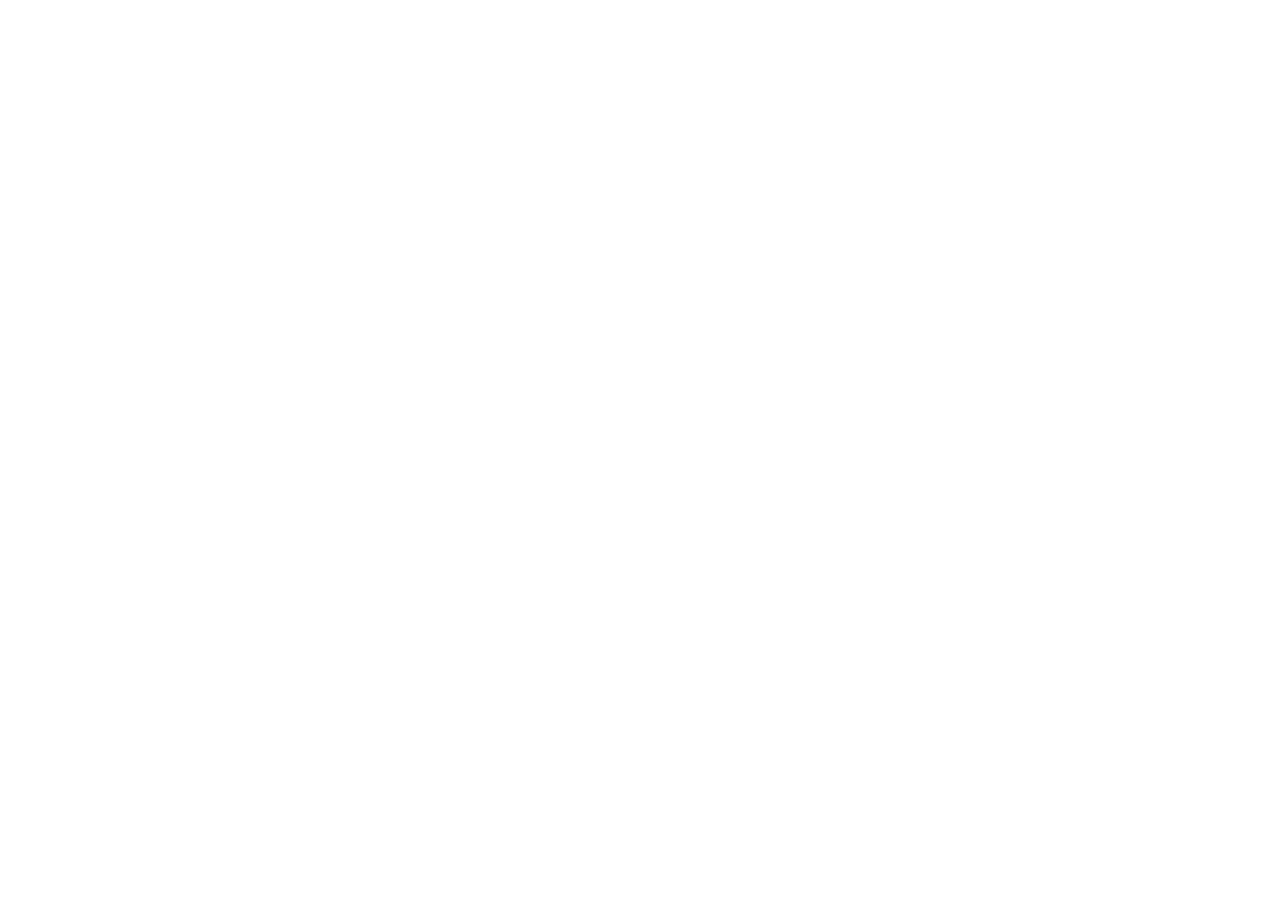
==== index.html @ 398bcf29 "Added main structure of the page" ====
<!DOCTYPE html>
<html>
    <head>
        <title></title>
    </head>

    <body>
        <!--gmail, images, apps, notifications, google+ buttons-->
        <div class="container" id="top">
            <div class="toplabel" id="gmail">

            </div>

            <div class="toplabel" id="images">

            </div>

            <div class="topbutton" id="apps">

            </div>

            <div class="topbutton" id="notifications">

            </div>

            <div class="topbutton" id="google+">

            </div>
        </div>

        <!--logo, country logo, search bar, voice search, search-with-google
        and i-feel-lucky buttons and language-->
        <div class="container" id="maincontent">

        </div>

        <!--publicity, business, about, privacy, conditions, preferences-->
        <div class="container" id="footer">

        </div>
    </body>
</html>
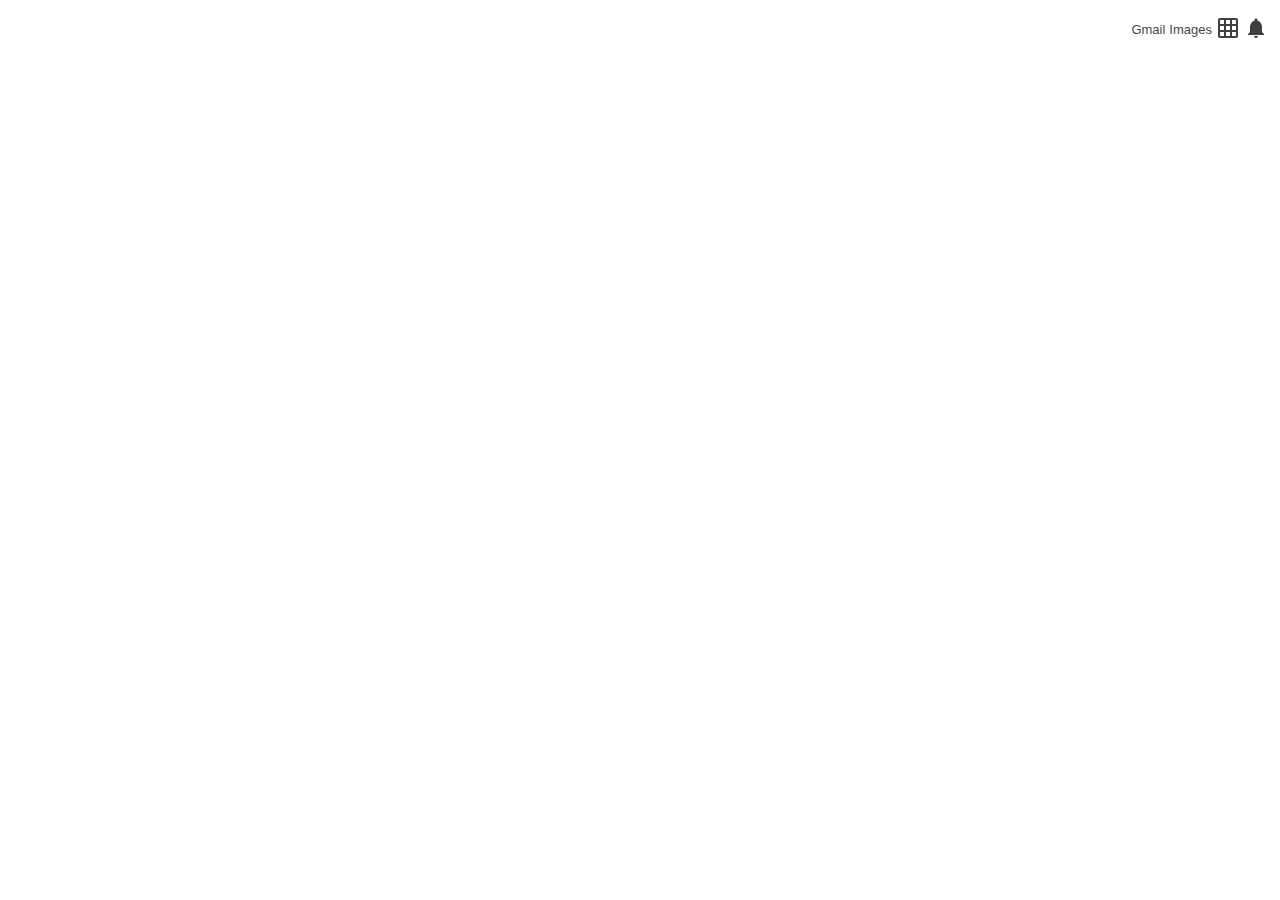
==== commit 23137ba7: "Trying to make the top bar" ====
--- a/index.html
+++ b/index.html
@@ -1,30 +1,41 @@
 <!DOCTYPE html>
 <html>
     <head>
-        <title></title>
+        <title>Google Test</title>
+        <link rel="stylesheet" type="text/css" href="style.css" />
     </head>
 
     <body>
         <!--gmail, images, apps, notifications, google+ buttons-->
         <div class="container" id="top">
-            <div class="toplabel" id="gmail">
+            <div class="container" id="topgrid">
+                <div class="toplabel" id="gmail">
+                    <a href="https://www.google.com">
+                        Gmail
+                    </a>
+                </div>
 
-            </div>
+                <div class="toplabel" id="images">
+                    <a href="https://www.images.google.com">
+                        Images
+                    </a>
+                </div>
 
-            <div class="toplabel" id="images">
+                <div class="topbutton" >
+                    <a href="https://www.youtube.com" id="appslink">
+                        <img src="images/ic_grid_24px.svg" />
+                    </a>
+                </div>
 
-            </div>
+                <div class="topbutton" id="notifications">
+                    <a href="https://www.youtube.com" id="notificationsbutton">
+                        <img src="images/ic_notifications_24px.svg" />
+                    </a>
+                </div>
 
-            <div class="topbutton" id="apps">
+                <div class="topbutton" id="google+">
 
-            </div>
-
-            <div class="topbutton" id="notifications">
-
-            </div>
-
-            <div class="topbutton" id="google+">
-
+                </div>
             </div>
         </div>
 
--- a/style.css
+++ b/style.css
@@ -0,0 +1,62 @@
+body {
+    background-color: white;
+    color: #222;
+}
+
+div {
+    border: none;
+    display: block;
+}
+
+a {
+    display: inline-block;
+    opacity: .75;
+    text-decoration: none;
+    color: black;
+    font-size: 13px;
+    font-family: arial, sans-serif;
+    vertical-align: middle;
+}
+
+a:hover {
+    text-decoration: underline;
+}
+
+.container {
+    border: none;
+}
+
+#top {
+    position: relative;
+    background-color: white;
+    top: 8px;
+    width: 100%;
+}
+
+#topgrid {
+    background-color: white
+    min-width: 256px;
+    float: right;
+    display: inline;
+}
+
+.toplabel {
+    text-align: right;
+    display: inline-block;
+}
+
+.topbutton {
+    display: inline-block;
+}
+
+.gmail {
+    float: left;
+    margin-right: 16px;
+    margin-top: 10px;
+}
+
+.images {
+    float: left;
+    margin-right: 16px;
+    margin-top: 10px;
+}
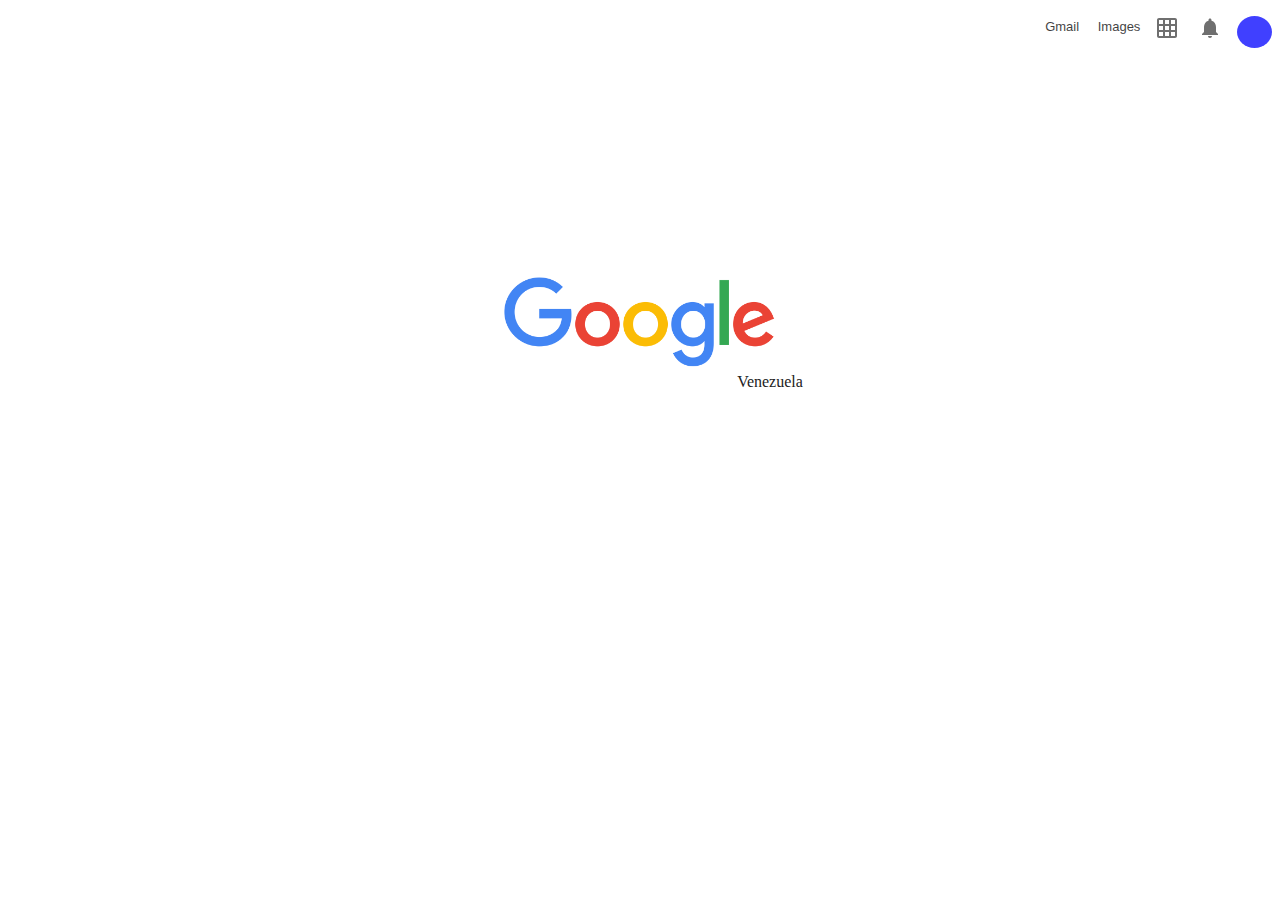
==== commit 11f59091: "Logo" ====
--- a/index.html
+++ b/index.html
@@ -6,48 +6,61 @@
     </head>
 
     <body>
-        <!--gmail, images, apps, notifications, google+ buttons-->
-        <div class="container" id="top">
-            <div class="container" id="topgrid">
-                <div class="toplabel" id="gmail">
-                    <a href="https://www.google.com">
-                        Gmail
-                    </a>
-                </div>
+        <div class="page">
+            <!--gmail, images, apps, notifications, google+ buttons-->
+            <div class="container" id="top">
+                <div class="container" id="topgrid">
+                    <div class="labelcontainer">
+                        <div class="toplabel" id="gmail">
+                            <a href="https://www.google.com">
+                                Gmail
+                            </a>
+                        </div>
 
-                <div class="toplabel" id="images">
-                    <a href="https://www.images.google.com">
-                        Images
-                    </a>
-                </div>
+                        <div class="toplabel" id="images">
+                            <a href="https://www.images.google.com">
+                                Images
+                            </a>
+                        </div>
+                    </div>
 
-                <div class="topbutton" >
-                    <a href="https://www.youtube.com" id="appslink">
-                        <img src="images/ic_grid_24px.svg" />
-                    </a>
-                </div>
+                    <div class="buttoncontainer">
+                        <div class="topbutton" id="grid">
+                            <a href="https://www.youtube.com">
+                                <img src="images/ic_grid_24px.svg" />
+                            </a>
+                        </div>
 
-                <div class="topbutton" id="notifications">
-                    <a href="https://www.youtube.com" id="notificationsbutton">
-                        <img src="images/ic_notifications_24px.svg" />
-                    </a>
-                </div>
+                        <div class="topbutton" id="notifications">
+                            <a href="https://www.youtube.com">
+                                <img src="images/ic_notifications_24px.svg" />
+                            </a>
+                        </div>
 
-                <div class="topbutton" id="google+">
+                        <div class="topbutton" id="google">
+                            <a href="https://www.9gag.com" id="accountlink">
 
+                            </a>
+                        </div>
+                    </div>
                 </div>
             </div>
-        </div>
 
-        <!--logo, country logo, search bar, voice search, search-with-google
-        and i-feel-lucky buttons and language-->
-        <div class="container" id="maincontent">
+            <!--logo, country logo, search bar, voice search, search-with-google
+            and i-feel-lucky buttons and language-->
+            <div class="container" id="content">
+                <div class="container" id="logo">
+                    <img src="images/logo.svg.png" id="googlelogo" />
+                    <div class="sublogo">
+                        Venezuela
+                    </div>
+                </div>
+            </div>
 
-        </div>
+            <!--publicity, business, about, privacy, conditions, preferences-->
+            <div class="container" id="footer">
 
-        <!--publicity, business, about, privacy, conditions, preferences-->
-        <div class="container" id="footer">
-
+            </div>
         </div>
     </body>
 </html>
--- a/style.css
+++ b/style.css
@@ -9,7 +9,7 @@
 }
 
 a {
-    display: inline-block;
+    display: inline;
     opacity: .75;
     text-decoration: none;
     color: black;
@@ -22,6 +22,10 @@
     text-decoration: underline;
 }
 
+.page {
+    display: block;
+}
+
 .container {
     border: none;
 }
@@ -30,6 +34,7 @@
     position: relative;
     background-color: white;
     top: 8px;
+    height: 100px;
     width: 100%;
 }
 
@@ -37,26 +42,62 @@
     background-color: white
     min-width: 256px;
     float: right;
+    top: 8px;
     display: inline;
+    vertical-align: middle;
+}
+
+.labelcontainer {
+    float: left;
 }
 
 .toplabel {
     text-align: right;
-    display: inline-block;
+    display: inline;
+    padding-right: 15px;
+}
+
+.buttoncontainer {
+    float: right;
 }
 
 .topbutton {
-    display: inline-block;
+    opacity: .75;
+    display: inline;
+    padding-right: 15px;
 }
 
-.gmail {
-    float: left;
-    margin-right: 16px;
-    margin-top: 10px;
+#google {
+    height: 32px;
+    width: 20px;
+    float: right;
+    border-radius: 50%;
+    background-color: blue;
+    color: blue;
+    padding-right: 15px;
 }
 
-.images {
-    float: left;
-    margin-right: 16px;
-    margin-top: 10px;
+#content {
+    width: 100%;
+    margin-top: 89px;
+    height: 239px;
+    display: block;
+    clear: both;
+    text-align: center;
 }
+
+#logo {
+    padding-top: 80px;
+    clear: both;
+}
+
+#googlelogo {
+    width: 272px;
+    height: 92px;
+    clear: both;
+}
+
+.sublogo {
+    position: relative;
+    left: 130px;
+}
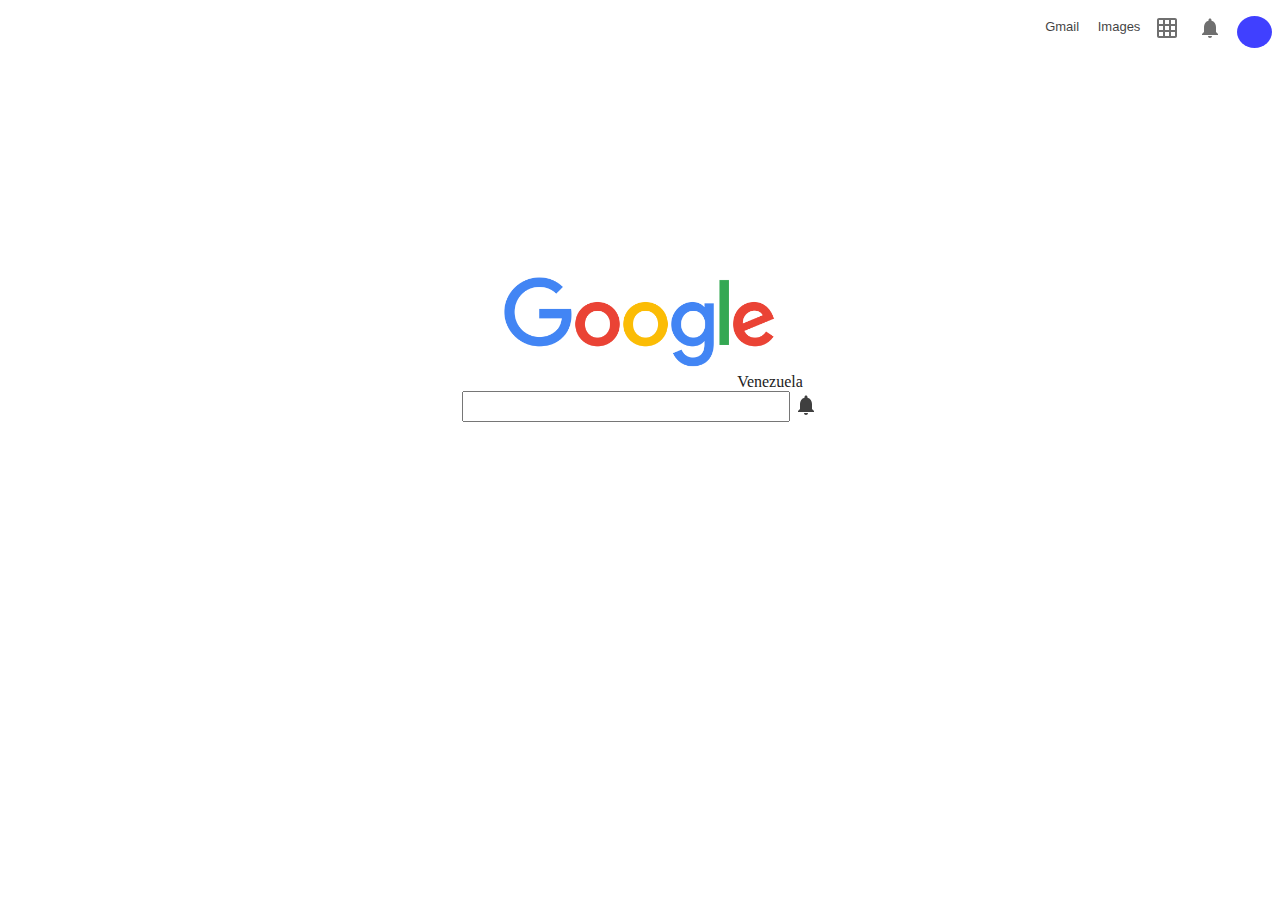
==== commit 82fc9a97: "Search bar an voice search" ====
--- a/index.html
+++ b/index.html
@@ -55,6 +55,24 @@
                         Venezuela
                     </div>
                 </div>
+
+                <div class="container searchfields">
+                    <div class="container" id="searchinput">
+                        <div class="container search">
+                            <form action="" method="get" id="searchbar">
+                                <input id="usersearch" type="text" />
+                            </form>
+                        </div>
+
+                        <div class="container search">
+                            <a href="">
+                                <img src="images/ic_notifications_24px.svg"
+                                    id="voicesearch"/>
+                            </a>
+                        </div>
+                    </div>
+                </div>
+
             </div>
 
             <!--publicity, business, about, privacy, conditions, preferences-->
--- a/style.css
+++ b/style.css
@@ -94,10 +94,23 @@
 #googlelogo {
     width: 272px;
     height: 92px;
-    clear: both;
 }
 
 .sublogo {
     position: relative;
     left: 130px;
 }
+
+#searchfields {
+    clear: both;
+}
+
+.search {
+    display: inline-block;
+    vertical-align: middle;
+}
+
+#usersearch {
+    width: 320px;
+    height: 25px;
+}
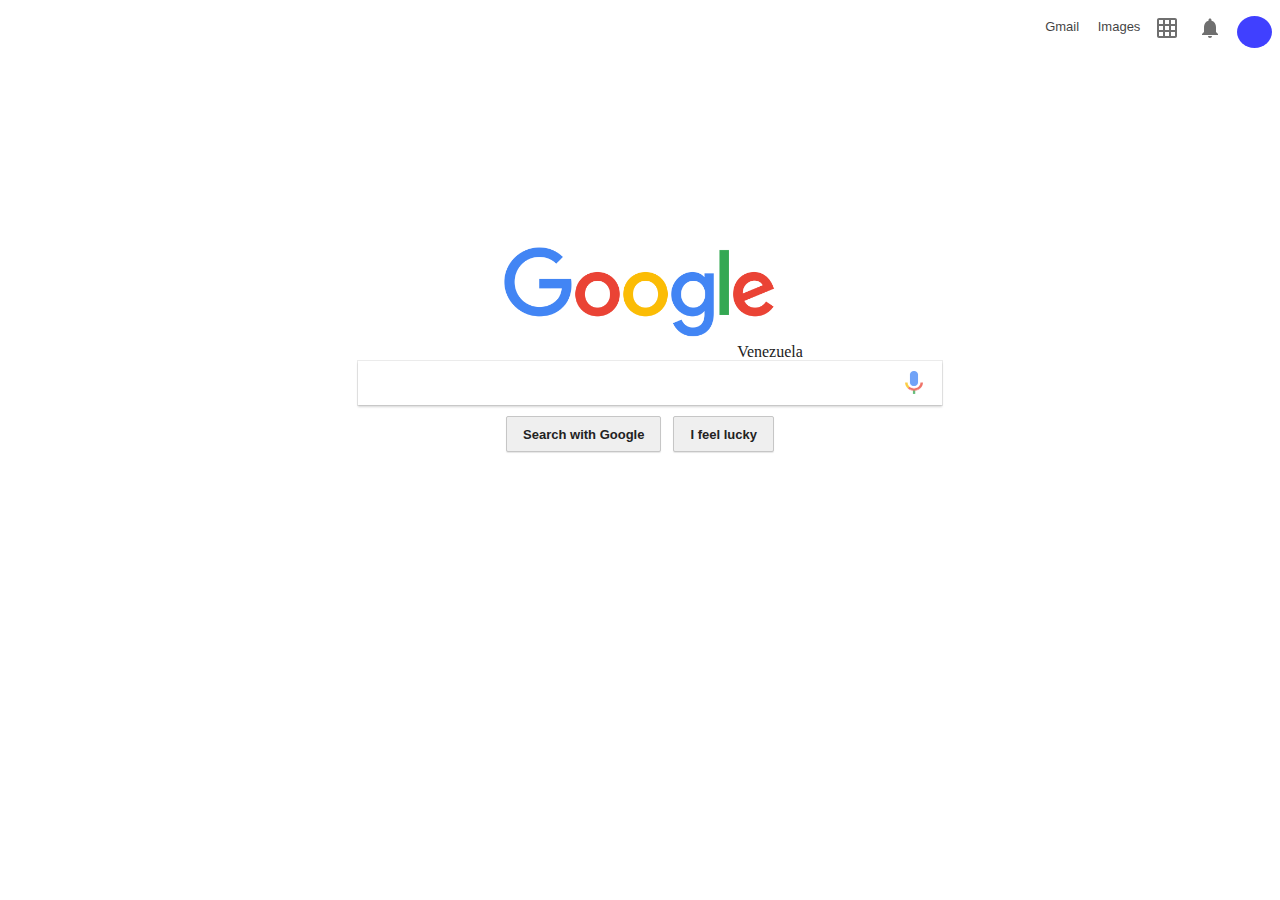
==== commit bde78041: "Added search bar" ====
--- a/index.html
+++ b/index.html
@@ -1,84 +1,91 @@
 <!DOCTYPE html>
 <html>
-    <head>
-        <title>Google Test</title>
-        <link rel="stylesheet" type="text/css" href="style.css" />
-    </head>
 
-    <body>
-        <div class="page">
-            <!--gmail, images, apps, notifications, google+ buttons-->
-            <div class="container" id="top">
-                <div class="container" id="topgrid">
-                    <div class="labelcontainer">
-                        <div class="toplabel" id="gmail">
-                            <a href="https://www.google.com">
+<head>
+    <title>Google Test</title>
+    <link rel="stylesheet" type="text/css" href="style.css" />
+</head>
+
+<body>
+    <div class="page">
+        <!--gmail, images, apps, notifications, google+ buttons-->
+        <div class="container" id="top">
+            <div class="container" id="topgrid">
+                <div class="labelcontainer">
+                    <div class="toplabel" id="gmail">
+                        <a href="https://www.google.com">
                                 Gmail
                             </a>
-                        </div>
+                    </div>
 
-                        <div class="toplabel" id="images">
-                            <a href="https://www.images.google.com">
+                    <div class="toplabel" id="images">
+                        <a href="https://www.images.google.com">
                                 Images
                             </a>
-                        </div>
+                    </div>
+                </div>
+
+                <div class="buttoncontainer">
+                    <div class="topbutton" id="grid">
+                        <a href="https://www.youtube.com">
+                            <img src="images/ic_grid_24px.svg" />
+                        </a>
                     </div>
 
-                    <div class="buttoncontainer">
-                        <div class="topbutton" id="grid">
-                            <a href="https://www.youtube.com">
-                                <img src="images/ic_grid_24px.svg" />
-                            </a>
-                        </div>
+                    <div class="topbutton" id="notifications">
+                        <a href="https://www.youtube.com">
+                            <img src="images/ic_notifications_24px.svg" />
+                        </a>
+                    </div>
 
-                        <div class="topbutton" id="notifications">
-                            <a href="https://www.youtube.com">
-                                <img src="images/ic_notifications_24px.svg" />
-                            </a>
-                        </div>
+                    <div class="topbutton" id="google">
+                        <a href="https://www.9gag.com" id="accountlink">
 
-                        <div class="topbutton" id="google">
-                            <a href="https://www.9gag.com" id="accountlink">
+                        </a>
+                    </div>
+                </div>
+            </div>
+        </div>
 
-                            </a>
-                        </div>
+        <!--logo, country logo, search bar, voice search, search-with-google
+            and i-feel-lucky buttons and language-->
+        <div class="container" id="content">
+            <div class="container" id="logo">
+                <img src="images/logo.svg.png" id="googlelogo" />
+                <div class="sublogo">
+                    Venezuela
+                </div>
+            </div>
+
+            <div class="container searchfields">
+                <div class="container" id="searchinput">
+                    <div class="container search">
+                        <form action="" method="get" id="searchbar">
+                            <input id="usersearch" type="text" />
+                        </form>
+                    </div>
+
+                    <div class="container search">
+                        <a href="">
+                            <img src="images/ic_microphone_logo.png" id="voicesearch" />
+                        </a>
                     </div>
                 </div>
             </div>
 
-            <!--logo, country logo, search bar, voice search, search-with-google
-            and i-feel-lucky buttons and language-->
-            <div class="container" id="content">
-                <div class="container" id="logo">
-                    <img src="images/logo.svg.png" id="googlelogo" />
-                    <div class="sublogo">
-                        Venezuela
-                    </div>
-                </div>
-
-                <div class="container searchfields">
-                    <div class="container" id="searchinput">
-                        <div class="container search">
-                            <form action="" method="get" id="searchbar">
-                                <input id="usersearch" type="text" />
-                            </form>
-                        </div>
-
-                        <div class="container search">
-                            <a href="">
-                                <img src="images/ic_notifications_24px.svg"
-                                    id="voicesearch"/>
-                            </a>
-                        </div>
-                    </div>
-                </div>
-
-            </div>
-
-            <!--publicity, business, about, privacy, conditions, preferences-->
-            <div class="container" id="footer">
-
+            <div class="container" id="searchbuttons">
+                <center>
+                    <input value="Search with Google" name="btnS" type="submit">
+                    <input value="I feel lucky" name="btnL" type="submit">
+                </center>
             </div>
         </div>
-    </body>
+
+        <!--publicity, business, about, privacy, conditions, preferences-->
+        <footer class="container" id="footer">
+
+        </footer>
+    </div>
+</body>
+
 </html>
--- a/style.css
+++ b/style.css
@@ -39,8 +39,7 @@
 }
 
 #topgrid {
-    background-color: white
-    min-width: 256px;
+    background-color: white min-width: 256px;
     float: right;
     top: 8px;
     display: inline;
@@ -79,7 +78,7 @@
 
 #content {
     width: 100%;
-    margin-top: 89px;
+    margin-top: 59px;
     height: 239px;
     display: block;
     clear: both;
@@ -105,12 +104,49 @@
     clear: both;
 }
 
+#searchinput {
+    max-width: 584px;
+    margin-left: 350px;
+    height: 44px;
+    box-shadow: 0 2px 2px 0 rgba(0, 0, 0, 0.16), 0 0 0 1px rgba(0, 0, 0, 0.08);
+    text-align: center;
+}
+
 .search {
     display: inline-block;
     vertical-align: middle;
 }
 
 #usersearch {
-    width: 320px;
-    height: 25px;
+    width: 520px;
+    border: none;
+    float: left;
 }
+
+#usersearch:selection {
+    border: none;
+}
+
+#voicesearch {
+    padding-top: 10px;
+    width: 18px;
+    height: 23px;
+}
+
+center input {
+    border: 1px solid #c6c6c6;
+    box-shadow: 0 1px 1px rgba(0, 0, 0, 0.1);
+    color: #222;
+    text-align: center;
+    padding: 0 16px;
+    min-width: 54px;
+    margin: 11px 4px;
+    font-weight: bold;
+    font-size: 13px;
+    font-family: arial, sans-serif;
+    cursor: default;
+    border-radius: 2px;
+    height: 36px;
+    line-height: 27px;
+    box-sizing: border-box;
+}
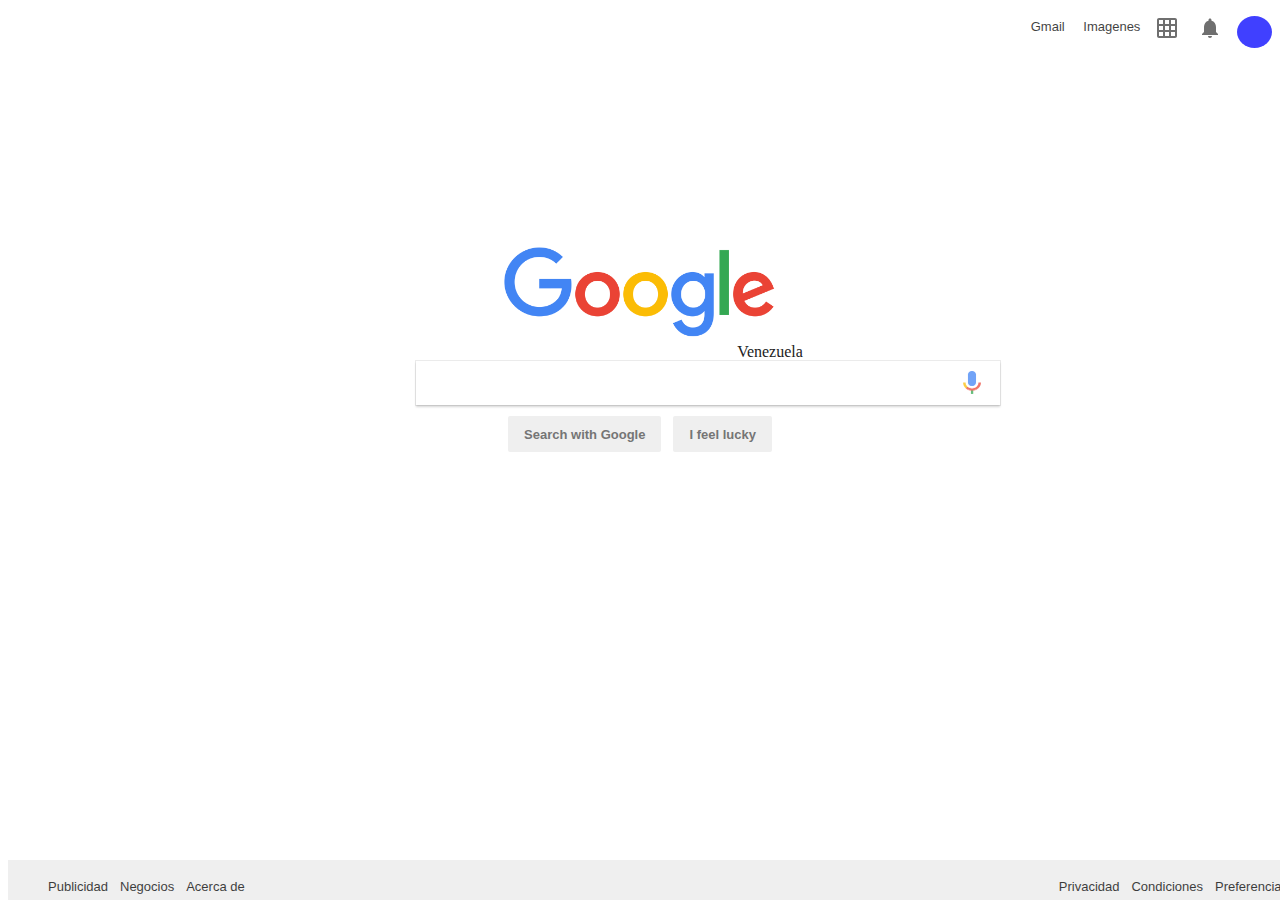
==== commit 6b9c5770: "Added footer to the page" ====
--- a/index.html
+++ b/index.html
@@ -20,7 +20,7 @@
 
                     <div class="toplabel" id="images">
                         <a href="https://www.images.google.com">
-                                Images
+                                Imagenes
                             </a>
                     </div>
                 </div>
@@ -67,7 +67,8 @@
 
                     <div class="container search">
                         <a href="">
-                            <img src="images/ic_microphone_logo.png" id="voicesearch" />
+                            <img src="images/ic_microphone_logo.png"
+                                id="voicesearch" />
                         </a>
                     </div>
                 </div>
@@ -82,7 +83,20 @@
         </div>
 
         <!--publicity, business, about, privacy, conditions, preferences-->
-        <footer class="container" id="footer">
+        <footer class="container footer" id="footer">
+            <nav class="links">
+                <ul id="leftlist">
+                    <a href="https://www.9gag.com" class="leftlink">Publicidad</a>
+                    <a href="https://www.9gag.com" class="leftlink">Negocios</a>
+                    <a href="https://www.9gag.com" class="leftlink">Acerca de</a>
+                </ul>
+
+                <ul id="rightlist">
+                    <a href="https://www.9gag.com" class="rightlink">Privacidad</a>
+                    <a href="https://www.9gag.com" class="rightlink">Condiciones</a>
+                    <a href="https://www.9gag.com" class="rightlink">Preferencias</a>
+                </ul>
+            </nav>
 
         </footer>
     </div>
--- a/style.css
+++ b/style.css
@@ -106,7 +106,7 @@
 
 #searchinput {
     max-width: 584px;
-    margin-left: 350px;
+    margin-left: 408px;
     height: 44px;
     box-shadow: 0 2px 2px 0 rgba(0, 0, 0, 0.16), 0 0 0 1px rgba(0, 0, 0, 0.08);
     text-align: center;
@@ -134,9 +134,8 @@
 }
 
 center input {
-    border: 1px solid #c6c6c6;
-    box-shadow: 0 1px 1px rgba(0, 0, 0, 0.1);
-    color: #222;
+    border: none;
+    color: #757575;
     text-align: center;
     padding: 0 16px;
     min-width: 54px;
@@ -149,4 +148,40 @@
     height: 36px;
     line-height: 27px;
     box-sizing: border-box;
+    text-shadow: none;
+    text-rendering: auto;
 }
+
+center input:hover {
+    background-color: #f8f8f8;
+    border: 1px solid #c6c6c6;
+    box-shadow: 0 1px 1px rgba(0, 0, 0, 0.1);
+    color: #222;
+}
+
+.footer {
+    position: absolute;
+    width: 100%;
+    bottom: 0;
+    background-color: #efefef;
+    clear: both;
+    height: 40px;
+}
+
+#leftlist {
+    float: left;
+}
+
+.leftlink {
+    display: inline-block;
+    padding-right: 8px;
+}
+
+#rightlist {
+    float: right;
+}
+
+.rightlink {
+    display: inline-block;
+    padding-left: 8px;
+}
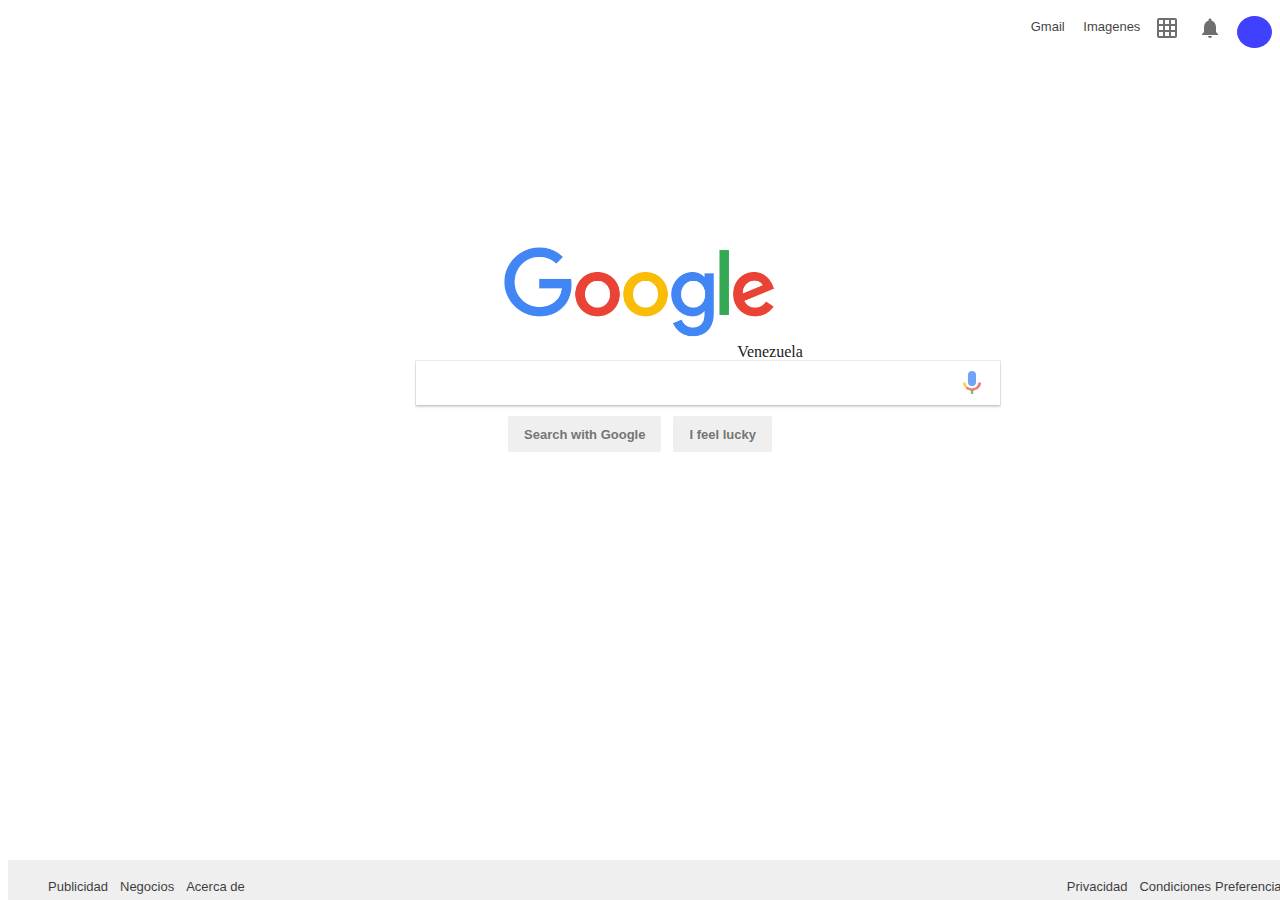
==== commit 4fe57230: "Adding logo, search bar and buttons" ====
--- a/index.html
+++ b/index.html
@@ -94,7 +94,7 @@
                 <ul id="rightlist">
                     <a href="https://www.9gag.com" class="rightlink">Privacidad</a>
                     <a href="https://www.9gag.com" class="rightlink">Condiciones</a>
-                    <a href="https://www.9gag.com" class="rightlink">Preferencias</a>
+                    <a href="https://www.9gag.com" clasns="rightlink">Preferencias</a>
                 </ul>
             </nav>
 
